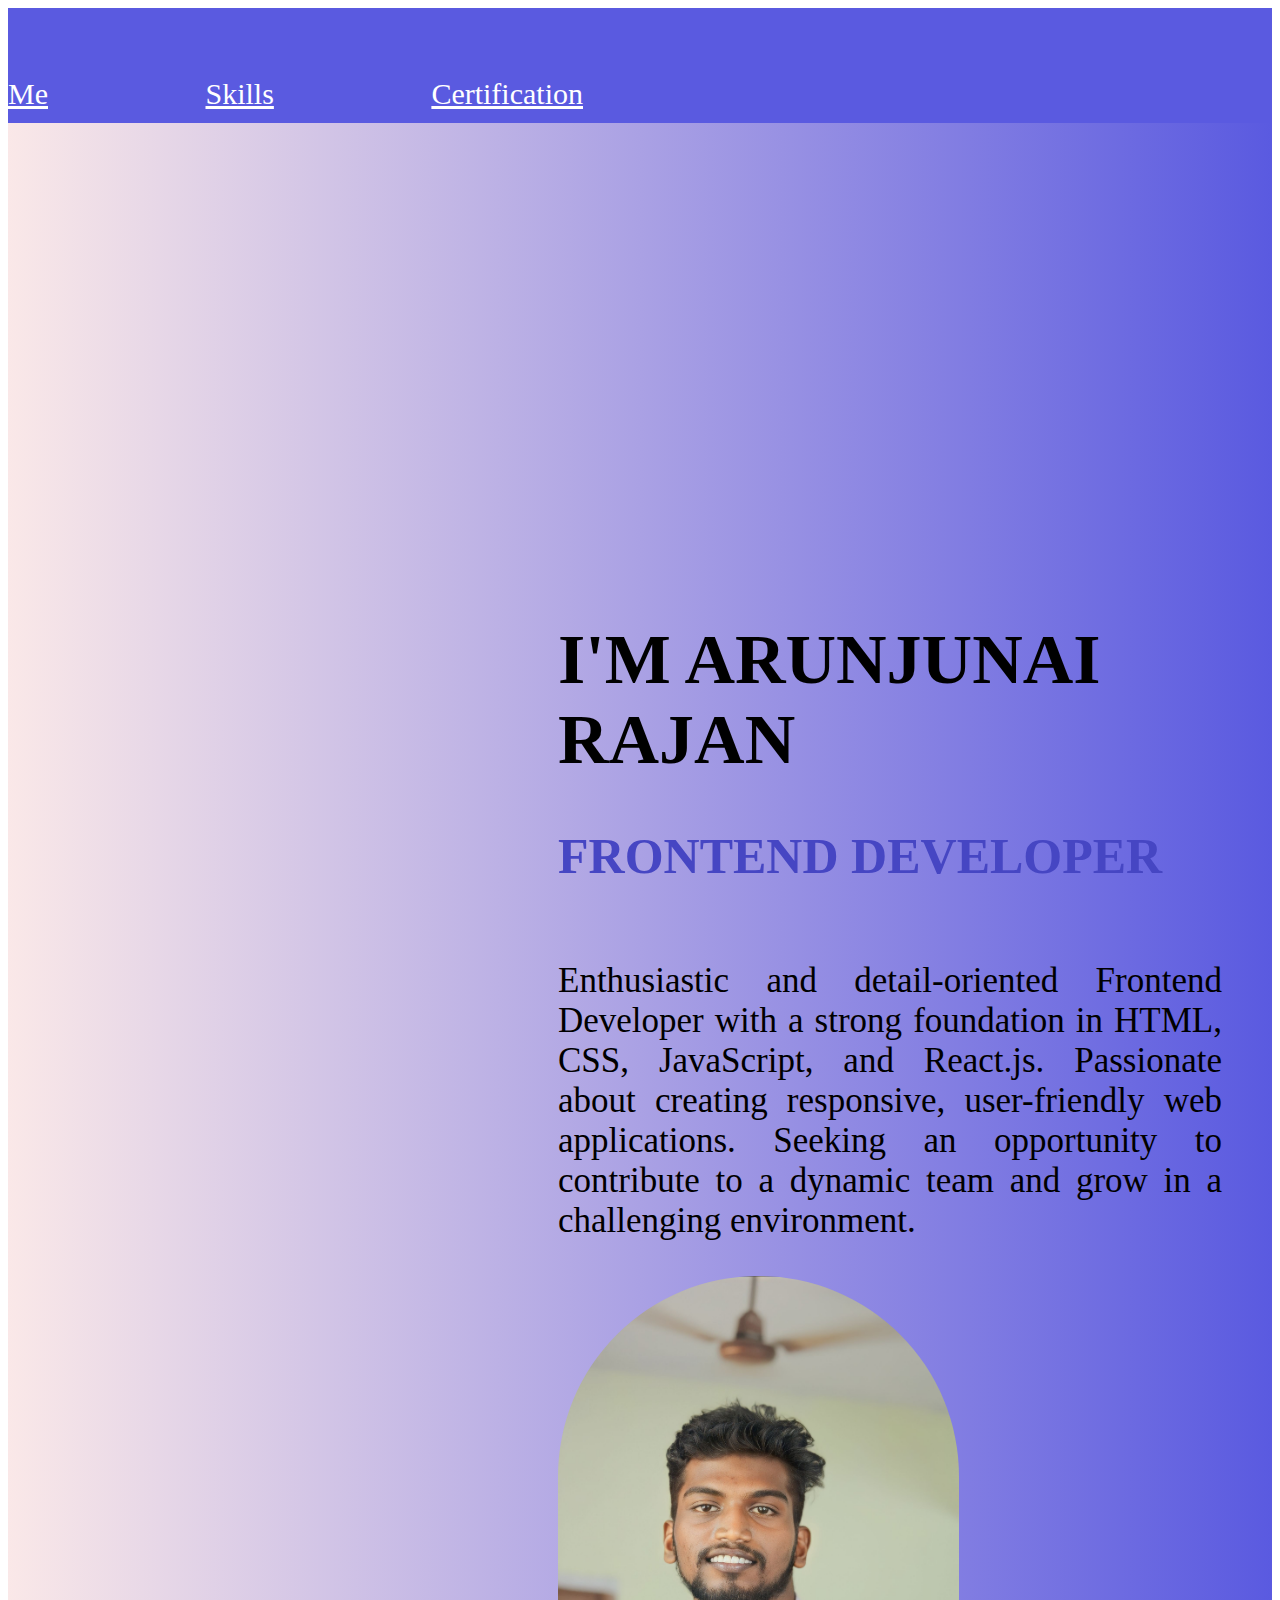
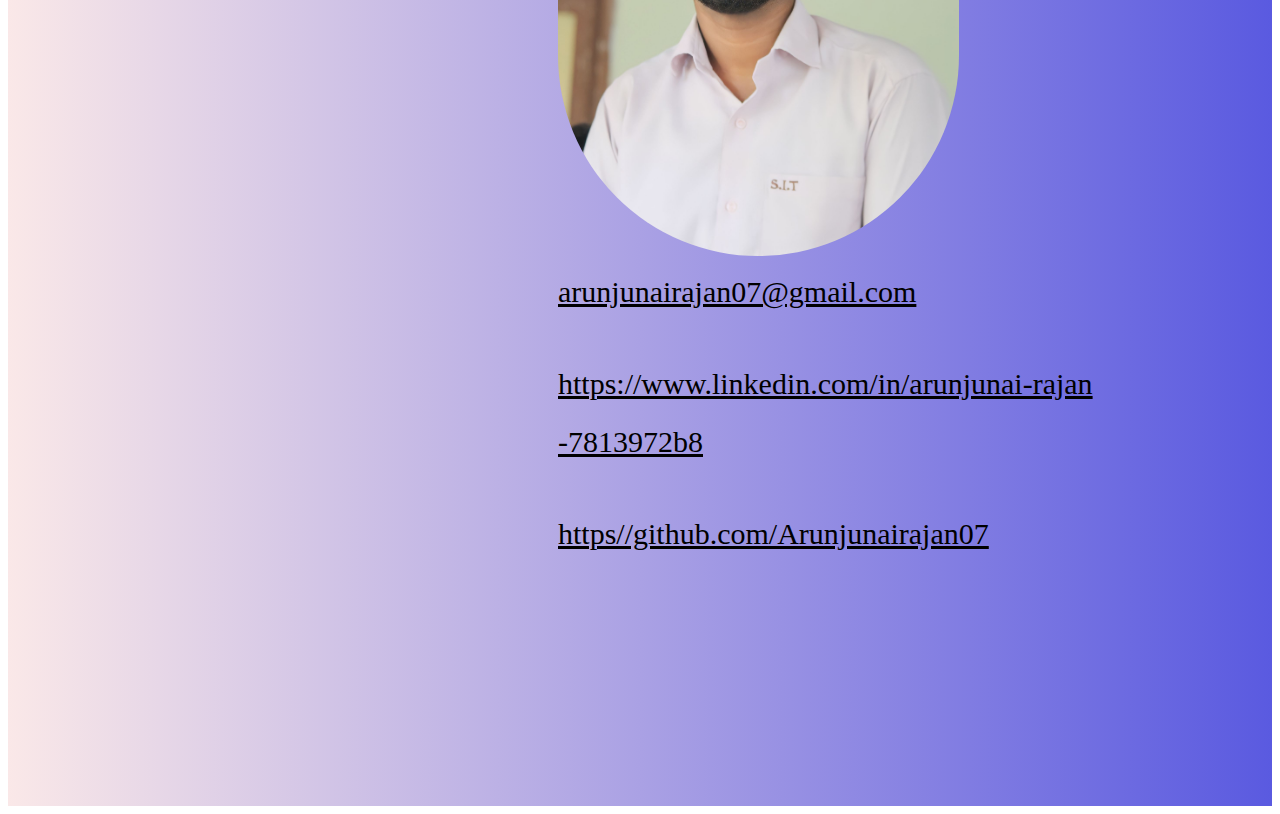
==== index.html @ 409e4db6 "portfolio" ====
<!DOCTYPE html>
<html lang="en">
<head>
    <meta charset="UTF-8">
    <meta name="viewport" content="width=device-width, initial-scale=1.0">
    <link rel="stylesheet" href="style.css">
    <title>PORTFOLIO</title>
    <link rel="stylesheet" href="https://cdnjs.cloudflare.com/ajax/libs/font-awesome/6.5.2/css/all.min.css" integrity="sha512-SnH5WK+bZxgPHs44uWIX+LLJAJ9/2PkPKZ5QiAj6Ta86w+fsb2TkcmfRyVX3pBnMFcV7oQPJkl9QevSCWr3W6A==" crossorigin="anonymous" referrerpolicy="no-referrer" />

</head>
<body>

    <div class="layer">
        <a class="A" href="About.html">About Me</a>
        <a class="S" href="Skills.html">Skills</a>
        <a class="c" href="certification.html">Certification</a>
    </div>

   <div class="center">

        <h1>I'M ARUNJUNAI RAJAN</h1>
        <h2>FRONTEND DEVELOPER</h2>
        
        <div class="container">
            <p class="para">Enthusiastic and detail-oriented Frontend Developer with a strong foundation in HTML, CSS, JavaScript, and React.js. Passionate about creating responsive, user-friendly web applications. Seeking an opportunity to contribute to a dynamic team and grow in a challenging environment.</p><br>
            <img class="photo" src="image/Arun.jpg.jpg"title="PROFILE IMAGE">
        </div>

        <div class="media">
         <i class="fa-regular fa-envelope"><a href="#">arunjunairajan07@gmail.com</a></i><br>
         <br>
         <i class="fa-brands fa-linkedin"><a href="https://www.linkedin.com/in/arunjunai-rajan -7813972b8">   https://www.linkedin.com/in/arunjunai-rajan -7813972b8</a></i><br>
         <br>
         <i class="fa-brands fa-square-github"><a href="https://github.com/Arunjunairajan07">https//github.com/Arunjunairajan07</a></i>
        </div>

    </div>
</body>
</html>
---- style.css ----
.layer{
   background-color:rgb(90, 90, 224);
   gap:5px;
   font-size: 30px;
   height: 80px;
   padding-top: 35px;
  
}

.A{
    padding-left: 1600px;
    color:white;   
}

.S{
    color:white; 
    padding-left: 150px; 
}

.c{
    color:white;  
    padding-left: 150px; 
}

.container{
    display: flex;
    flex-wrap: wrap;
}

h1{
    font-size:70px;
    color:black;
     /* flex: 2;    */
 }

h2{
    font-size: 50px;
    color: rgb(70, 70, 195);
    /* flex: 2;    */
 }

 .para{
    font-size: 35px;
    color: black;
    text-align: justify;
    order:1;
    flex: 2;
 } 

.photo{
  width:550px;
  height:580px;
  margin-right: 300px;
  border-radius:650px;
  order:2;
}

.media,a{
    font-size: 30px;
    color:black;
    font-style: normal;
    font-family: 'Times New Roman', Times, serif;
}

.center{
   background: linear-gradient(to right,rgb(250, 232, 232),rgb(90, 90, 224));
   padding-top:450px;
   padding-right:50px;
   padding-left: 550px;
   padding-bottom:250px;
   
}

.fa-regular {
    font-size:50px;
}

.fa-brands {
    font-size: 50px;
}

.layer,a:hover{
    color:rgb(210, 17, 17);
    
}
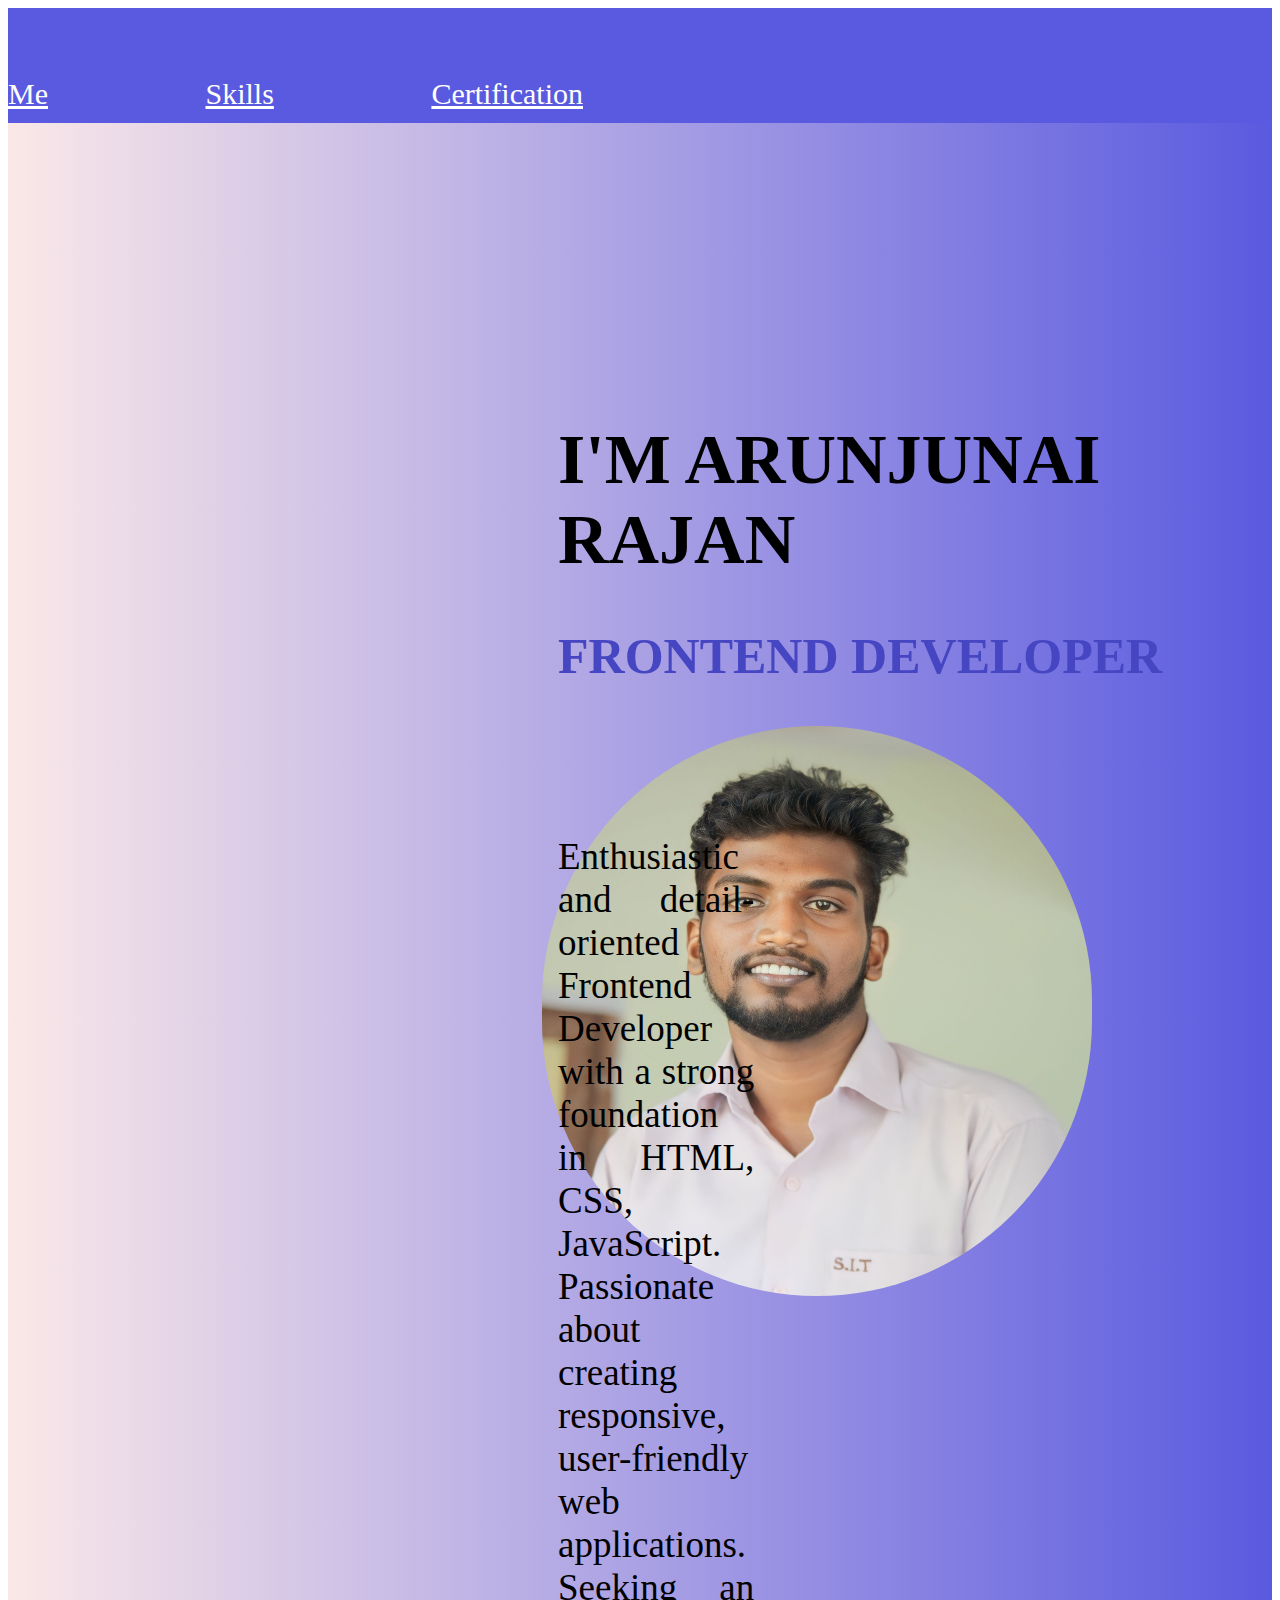
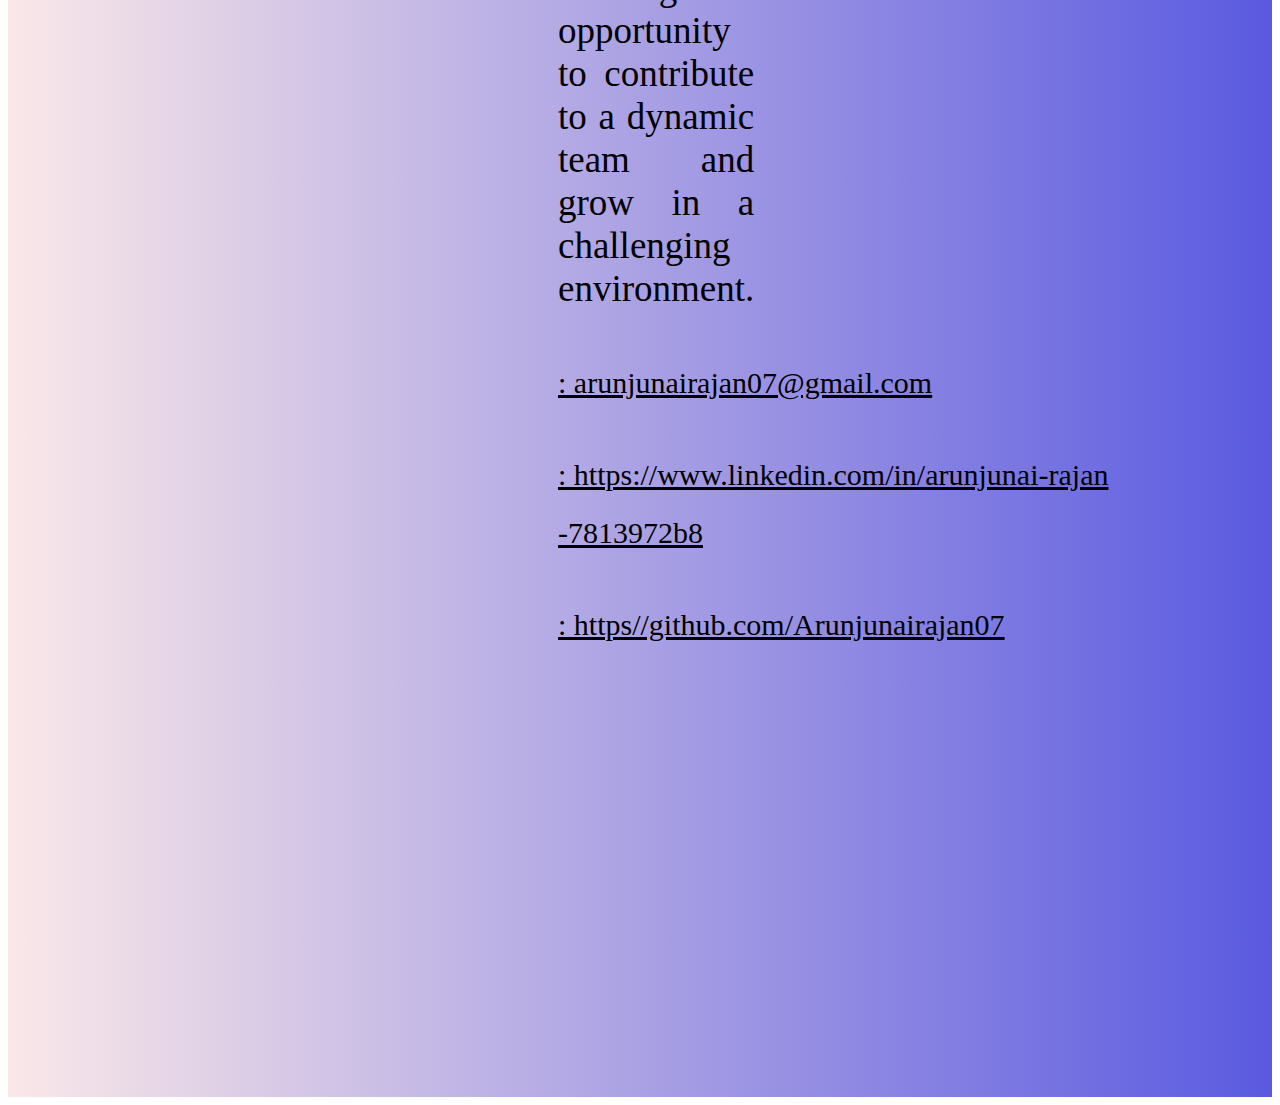
==== commit 594b2014: "changes to websites" ====
--- a/index.html
+++ b/index.html
@@ -20,18 +20,22 @@
 
         <h1>I'M ARUNJUNAI RAJAN</h1>
         <h2>FRONTEND DEVELOPER</h2>
-        
+
+        <span><img class="photo" src="image/Arun1.jpg"title="ARUNJUNAI RAJAN S"></span>
+
         <div class="container">
-            <p class="para">Enthusiastic and detail-oriented Frontend Developer with a strong foundation in HTML, CSS, JavaScript, and React.js. Passionate about creating responsive, user-friendly web applications. Seeking an opportunity to contribute to a dynamic team and grow in a challenging environment.</p><br>
-            <img class="photo" src="image/Arun.jpg.jpg"title="PROFILE IMAGE">
+            <p class="para">Enthusiastic and detail-oriented Frontend Developer with a strong foundation in HTML, CSS, JavaScript. Passionate about creating responsive, user-friendly web applications. Seeking an opportunity to contribute to a dynamic team and grow in a challenging environment.</p><br>
+            <br>
+            <br>
+            <br>
         </div>
 
         <div class="media">
-         <i class="fa-regular fa-envelope"><a href="#">arunjunairajan07@gmail.com</a></i><br>
+         <i class="fa-regular fa-envelope"><a href="https://arunjunairajan07@gmail.com">:  arunjunairajan07@gmail.com</a></i><br>
          <br>
-         <i class="fa-brands fa-linkedin"><a href="https://www.linkedin.com/in/arunjunai-rajan -7813972b8">   https://www.linkedin.com/in/arunjunai-rajan -7813972b8</a></i><br>
+         <i class="fa-brands fa-linkedin"><a href="https://www.linkedin.com/in/arunjunai-rajan -7813972b8">:  https://www.linkedin.com/in/arunjunai-rajan -7813972b8</a></i><br>
          <br>
-         <i class="fa-brands fa-square-github"><a href="https://github.com/Arunjunairajan07">https//github.com/Arunjunairajan07</a></i>
+         <i class="fa-brands fa-square-github"><a href="https://github.com/Arunjunairajan07">:  https//github.com/Arunjunairajan07</a></i>
         </div>
 
     </div>
--- a/style.css
+++ b/style.css
@@ -25,34 +25,43 @@
 .container{
     display: flex;
     flex-wrap: wrap;
+    
+    flex:1;
+
 }
 
 h1{
     font-size:70px;
     color:black;
-     /* flex: 2;    */
+      flex: 2;  
  }
 
 h2{
     font-size: 50px;
     color: rgb(70, 70, 195);
-    /* flex: 2;    */
+     flex: 2;  
  }
 
- .para{
-    font-size: 35px;
+.para{
+    font-size: 37px;
     color: black;
-    text-align: justify;
+    text-align:justify;
+    margin-right:100px; 
+    display:flex;
     order:1;
-    flex: 2;
+    flex: 1; 
  } 
 
 .photo{
   width:550px;
-  height:580px;
-  margin-right: 300px;
+  height:570px;
+  float:right;
   border-radius:650px;
-  order:2;
+  margin-right:130px; 
+  display: flex;
+  order:1;
+  flex: 1;
+ 
 }
 
 .media,a{
@@ -64,10 +73,10 @@
 
 .center{
    background: linear-gradient(to right,rgb(250, 232, 232),rgb(90, 90, 224));
-   padding-top:450px;
+   padding-top:250px;
    padding-right:50px;
    padding-left: 550px;
-   padding-bottom:250px;
+   padding-bottom:450px;
    
 }
 
